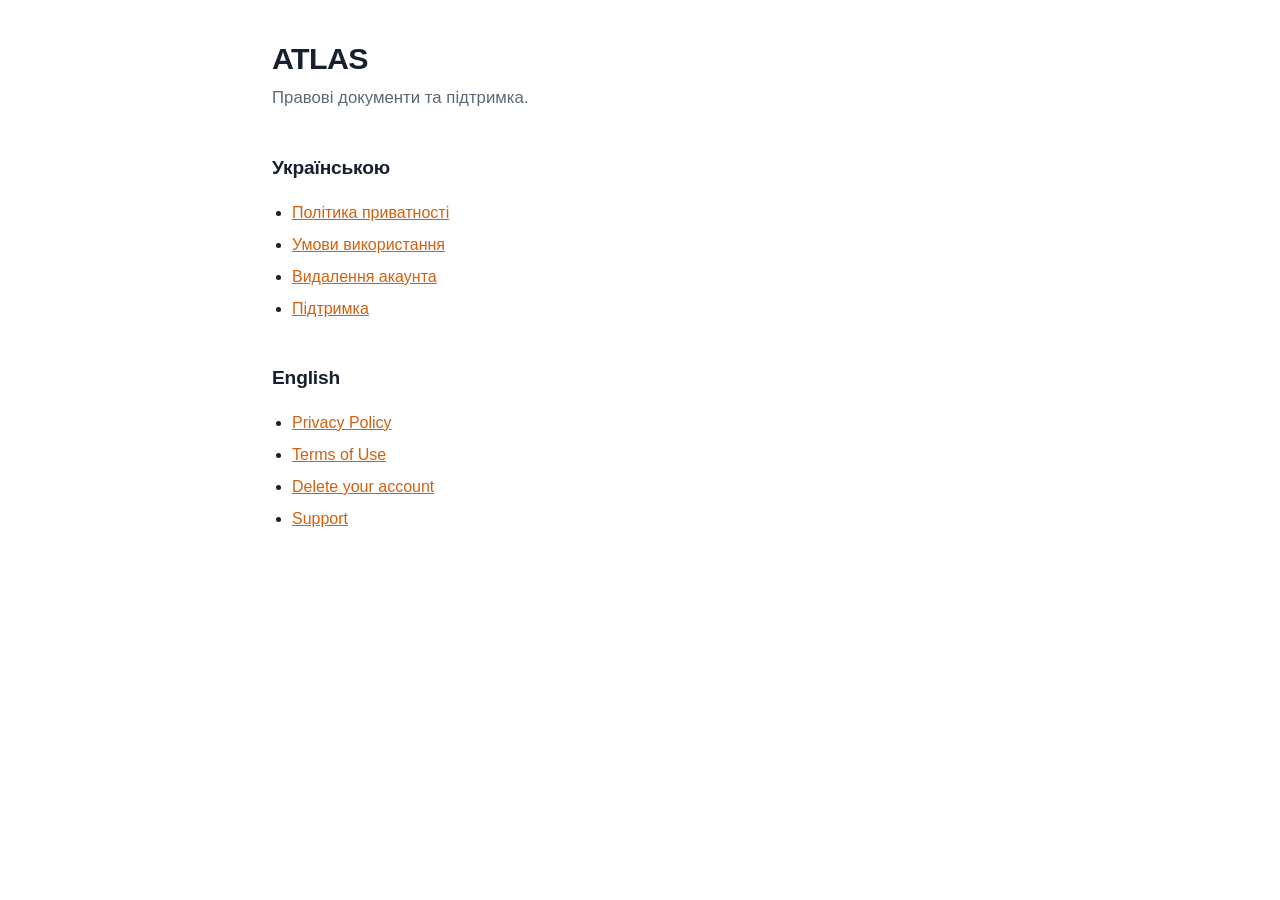
==== index.html @ 0489d416 "Publish the ATLAS legal pages Privacy Policy, Terms, Account Deletion and Support, in Ukrainian and " ====
<!doctype html>
<html lang="uk">
<head>
<meta charset="utf-8">
<meta name="viewport" content="width=device-width, initial-scale=1">
<title>ATLAS — правові документи</title>
<link rel="stylesheet" href="style.css">
</head>
<body>
<main>
<h1>ATLAS</h1>
<p class="lede">Правові документи та підтримка.</p>

<h2>Українською</h2>
<ul>
<li><a href="uk/privacy.html">Політика приватності</a></li>
<li><a href="uk/terms.html">Умови використання</a></li>
<li><a href="uk/delete-account.html">Видалення акаунта</a></li>
<li><a href="uk/support.html">Підтримка</a></li>
</ul>

<h2>English</h2>
<ul>
<li><a href="en/privacy.html">Privacy Policy</a></li>
<li><a href="en/terms.html">Terms of Use</a></li>
<li><a href="en/delete-account.html">Delete your account</a></li>
<li><a href="en/support.html">Support</a></li>
</ul>
</main>
</body>
</html>
---- style.css ----
:root {
  --bg: #ffffff;
  --fg: #16202e;
  --muted: #5b6878;
  --rule: #e2e6ec;
  --accent: #d2600f;
  --card: #f7f8fa;
}
@media (prefers-color-scheme: dark) {
  :root {
    --bg: #0d1219;
    --fg: #e7ecf3;
    --muted: #9aa7b8;
    --rule: #222c39;
    --accent: #ff7a1a;
    --card: #141c26;
  }
}
* { box-sizing: border-box; }
body {
  margin: 0;
  padding: 2.5rem 1.25rem 5rem;
  background: var(--bg);
  color: var(--fg);
  font: 16px/1.65 -apple-system, BlinkMacSystemFont, "Segoe UI", Roboto, Helvetica, Arial, sans-serif;
}
main { max-width: 46rem; margin: 0 auto; }
h1 { font-size: 1.9rem; line-height: 1.2; margin: 0 0 .5rem; letter-spacing: -.02em; }
h2 { font-size: 1.2rem; margin: 2.5rem 0 .75rem; letter-spacing: -.01em; }
h3 { font-size: 1rem; margin: 1.5rem 0 .5rem; }
.updated { color: var(--muted); font-size: .9rem; margin: 0 0 2rem; }
.lede { font-size: 1.05rem; color: var(--muted); margin: 0 0 2rem; }
ul { padding-left: 1.25rem; }
li { margin: .35rem 0; }
a { color: var(--accent); }
hr { border: 0; border-top: 1px solid var(--rule); margin: 3rem 0 1.5rem; }
footer { color: var(--muted); font-size: .875rem; }
nav.langs { margin: 0 0 2rem; font-size: .875rem; color: var(--muted); }
table { border-collapse: collapse; width: 100%; margin: 1rem 0; display: block; overflow-x: auto; }
th, td { text-align: left; padding: .55rem .7rem; border-bottom: 1px solid var(--rule); vertical-align: top; font-size: .95rem; }
th { font-weight: 600; }
.fill {
  background: var(--card);
  border-left: 3px solid var(--accent);
  padding: .9rem 1rem;
  margin: 1.25rem 0;
  font-size: .95rem;
}
code { background: var(--card); padding: .1rem .35rem; border-radius: 3px; font-size: .9em; }
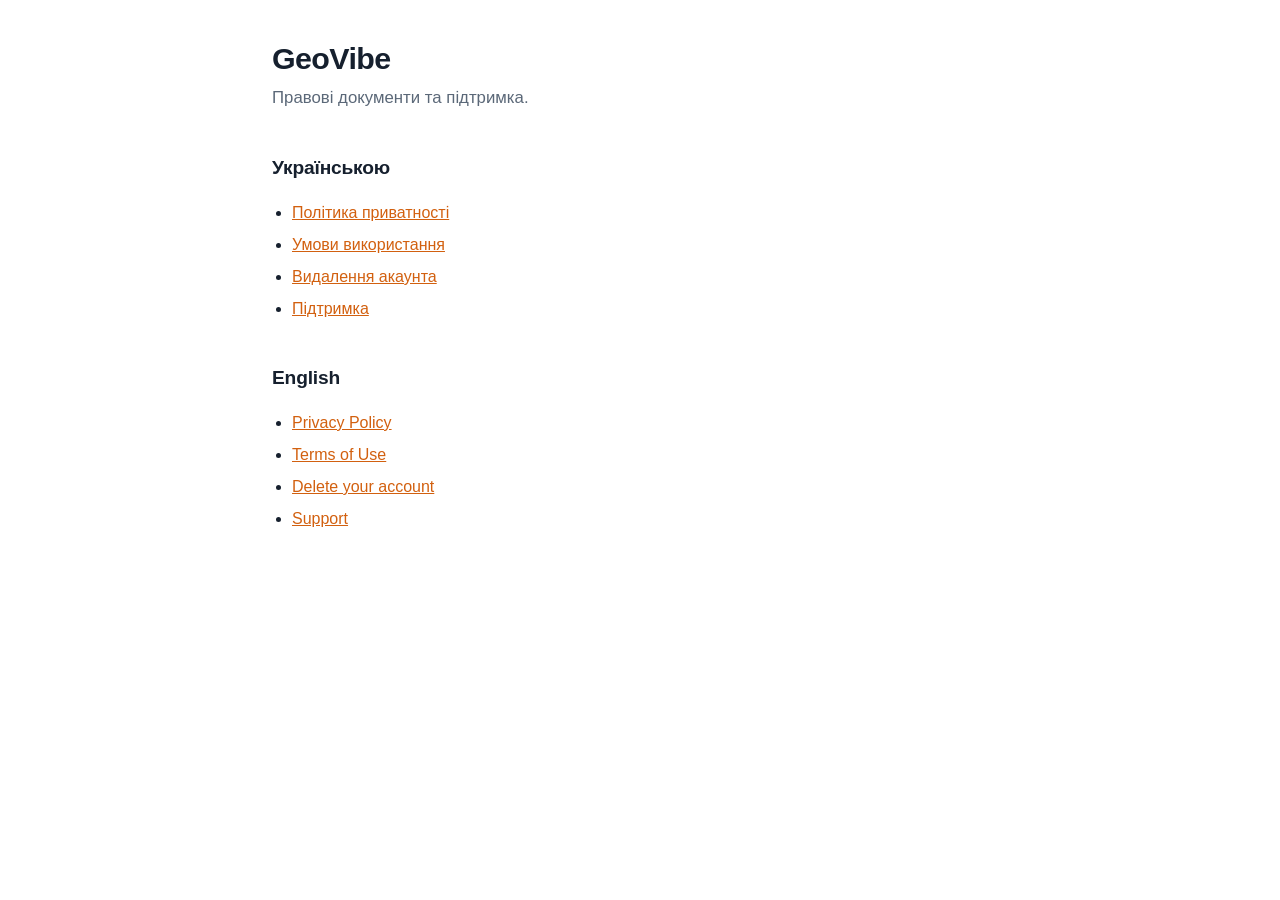
==== commit f63a4648: "Rename to GeoVibe Product name across all four pages in both languages, plus the index and README. T" ====
--- a/index.html
+++ b/index.html
@@ -3,12 +3,12 @@
 <head>
 <meta charset="utf-8">
 <meta name="viewport" content="width=device-width, initial-scale=1">
-<title>ATLAS — правові документи</title>
+<title>GeoVibe — правові документи</title>
 <link rel="stylesheet" href="style.css">
 </head>
 <body>
 <main>
-<h1>ATLAS</h1>
+<h1>GeoVibe</h1>
 <p class="lede">Правові документи та підтримка.</p>
 
 <h2>Українською</h2>
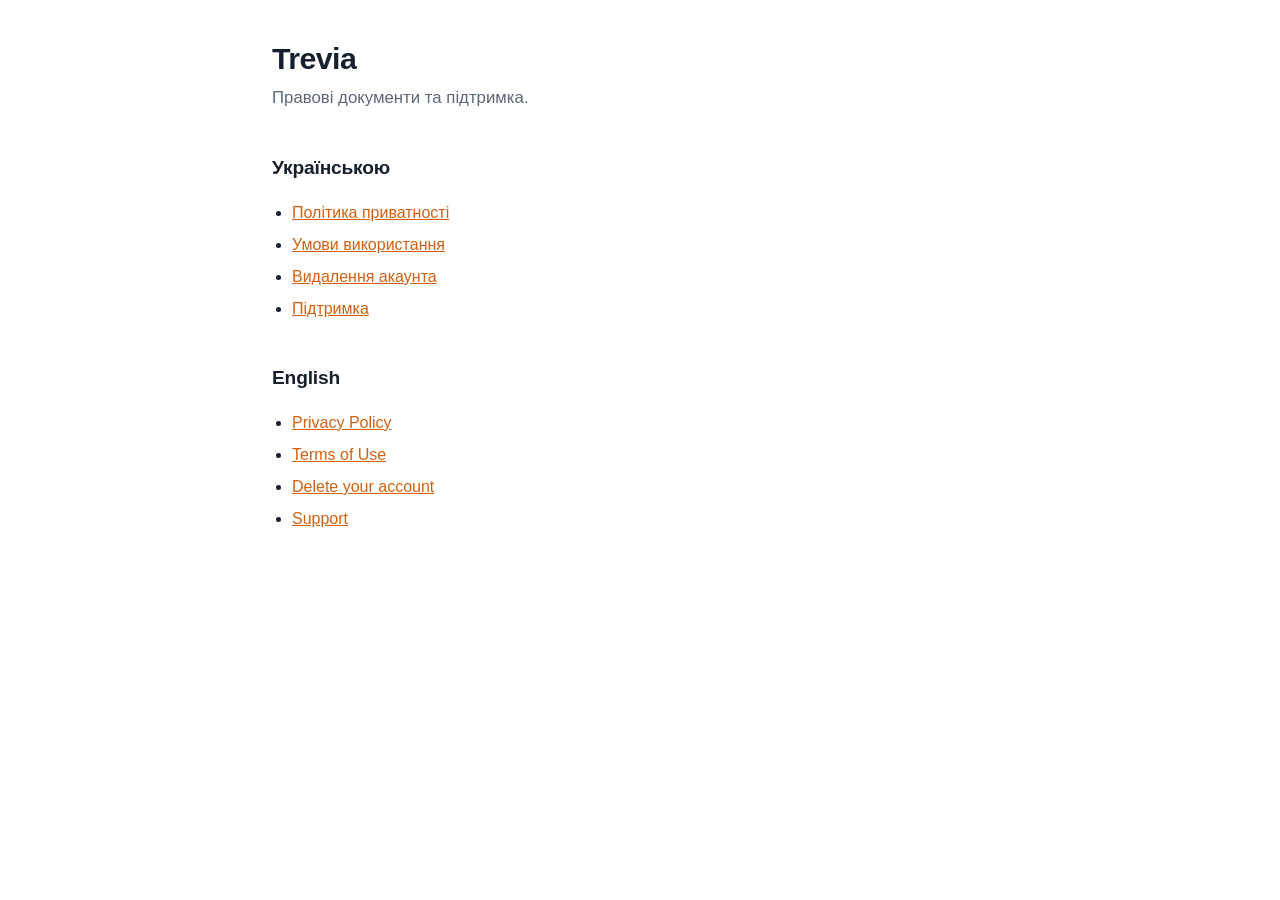
==== commit 21f34535: "Rename to Trevia Final product name across all four pages in both languages, the index and the READM" ====
--- a/index.html
+++ b/index.html
@@ -3,12 +3,12 @@
 <head>
 <meta charset="utf-8">
 <meta name="viewport" content="width=device-width, initial-scale=1">
-<title>GeoVibe — правові документи</title>
+<title>Trevia — правові документи</title>
 <link rel="stylesheet" href="style.css">
 </head>
 <body>
 <main>
-<h1>GeoVibe</h1>
+<h1>Trevia</h1>
 <p class="lede">Правові документи та підтримка.</p>
 
 <h2>Українською</h2>
